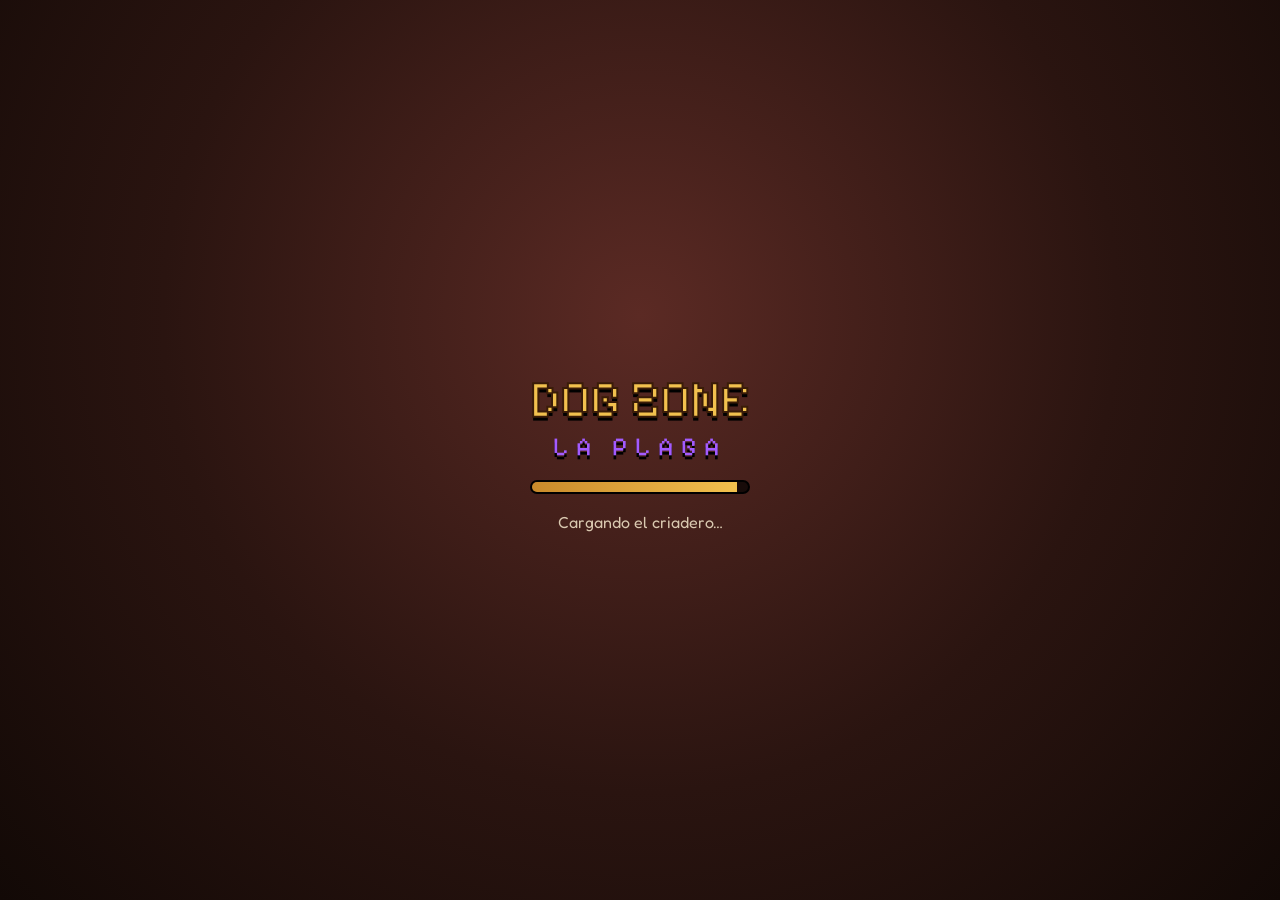
==== index.html @ 8232fda9 "Dog Zone v0.3.1" ====
<!doctype html>
<html lang="es">
<head>
<meta charset="utf-8">
<meta name="viewport" content="width=device-width, initial-scale=1, maximum-scale=1, user-scalable=no, viewport-fit=cover">
<meta name="theme-color" content="#2a1a14">
<meta name="description" content="Dog Zone: La Plaga — prototipo v0.3. Criá perros inmunes en un mundo con plaga.">
<title>Dog Zone: La Plaga</title>
<link rel="manifest" href="manifest.webmanifest">
<link rel="icon" href="icons/icon-192.png">
<link rel="apple-touch-icon" href="icons/icon-192.png">
<link rel="stylesheet" href="css/style.css">
</head>
<body>
<script>
(function () {
  try {
    var vv = window.visualViewport;
    var w = vv ? vv.width : innerWidth, h = vv ? vv.height : innerHeight;
    var portrait = h > w + 20;
    var mobile = matchMedia('(pointer:coarse)').matches || matchMedia('(max-width:900px)').matches;
    if (!portrait) document.body.classList.add('landscape-layout');
    else if (mobile) document.body.classList.add('forced-landscape', 'landscape-layout');
    if ((portrait ? w : h) <= 480) document.body.classList.add('short-hud');
  } catch (e) {}
})();
</script>
<div id="stage">
<div id="game"></div>
<div id="tags"></div>

<!-- Pantalla de carga -->
<div id="loading">
  <div class="logo"><span class="l1">DOG ZONE</span><span class="l2">LA PLAGA</span></div>
  <div class="bar"><i id="loadbar"></i></div>
  <p id="loadtxt">Cargando el criadero…</p>
</div>

<!-- HUD -->
<div id="hud" class="hidden">
  <!-- arriba izquierda: retrato, stats y misiones -->
  <div id="hud-tl">
    <div id="portrait" class="panel">
      <div class="face" id="dogface"></div>
      <div class="pstats">
        <div class="pname" id="pdogname">Toby</div>
        <div class="row"><span class="ic i-sword"></span><b id="st-fue">5</b><span class="ic i-heart"></span><b id="st-hp">60</b></div>
        <div class="row"><span class="ic i-boot"></span><b id="st-vel">5</b><span class="ic i-nose"></span><b id="st-olf">5</b></div>
        <div class="meter hunger" title="Hambre"><span class="ic i-bone sm"></span><div class="mbar"><i id="hungerbar"></i></div><b id="hungertxt">80%</b></div>
        <div class="pstage" id="pstage">Adulto · Mestizo</div>
      </div>
    </div>
    <div id="quest" class="panel">
      <div class="qface"></div>
      <div class="qtxt"><div class="qtitle" id="qtitle">Dale de comer a Toby</div><div class="qprog" id="qprog">0/1</div></div>
      <span class="qarrow">▶</span>
    </div>
  </div>

  <!-- arriba derecha: monedas, menú, minimapa -->
  <div id="hud-tr">
    <div id="coins">
      <div class="coin panel" title="Dogs: moneda común, se ganan jugando"><span class="ic i-lata"></span><b id="latas">0</b></div>
      <div class="coin panel" title="PDogs: moneda valiosa, solo cosmética"><span class="ic i-chapita"></span><b id="chapitas">0</b></div>
      <button id="btn-menu" class="round panel" aria-label="Menú"><span class="burger"></span></button>
    </div>
    <div id="minimap" class="panel"><canvas id="mm" width="120" height="120"></canvas><div id="mmcoord">(0,0)</div></div>
  </div>
  <div id="zonename"></div>
  <div id="gest-hud" class="hidden"></div>

  <!-- abajo izquierda: joystick -->
  <div id="joy"><div id="joyknob"></div></div>

  <!-- abajo derecha: atajos, ladrar, atacar y acción de contexto -->
  <div id="hud-br">
    <div id="sidebtns">
      <button class="sq panel" id="btn-fs" aria-label="Pantalla completa"><span class="ic i-fs lg"></span><small>Pantalla completa</small></button>
      <button class="sq panel" id="btn-bag"><span class="ic i-bag lg"></span><small>Bolso</small></button>
      <button class="sq panel" id="btn-shop"><span class="ic i-shop lg"></span><small>Tienda</small></button>
      <button class="sq panel" id="btn-mission"><span class="ic i-map lg"></span><small>Misión</small><em id="mission-timer"></em></button>
      <button class="sq panel" id="btn-act"><span class="ic i-bone lg"></span><small>Actividades</small></button>
    </div>
    <div id="actions">
      <button id="btn-context" class="pill hidden"></button>
      <div class="arow">
        <button id="btn-bark" class="round panel" aria-label="Ladrar"><span class="ic i-bark lg"></span></button>
        <button id="btn-potion" class="round panel" aria-label="Botiquín"><span class="ic i-potion lg"></span><em id="potions">3</em></button>
        <button id="btn-attack" class="round huge panel" aria-label="Atacar"><span class="ic i-attack xl"></span><small>¡Atacar!</small></button>
      </div>
      <button id="btn-run" class="tag">CAMINAR</button>
    </div>
  </div>

  <div id="toast"></div>
</div>

<!-- Tip de giro (no bloquea: el juego ya está rotado en vertical) -->
<div id="rotate" class="hidden">
  <div class="rotate-card panel">
    <div class="phone-turn" aria-hidden="true">📱↻</div>
    <h2>Girá el teléfono de costado</h2>
    <p>El juego ya está acostado. Si la pantalla no giró sola, recostá el teléfono hacia la izquierda (botones de volumen arriba).</p>
    <button id="btn-rotate-ok" class="pill">Listo</button>
    <button id="btn-portrait-ok" class="link">Jugar en vertical</button>
  </div>
</div>

<!-- Modal genérico -->
<div id="modal" class="hidden">
  <div class="sheet panel">
    <div class="sheethead"><h2 id="mtitle">Título</h2><button id="mclose" class="round" aria-label="Cerrar">✕</button></div>
    <div id="mbody"></div>
  </div>
</div>

<!-- Tutorial -->
<div id="tut" class="hidden">
  <div id="tutarrow"></div>
  <div id="tutring"></div>
  <div id="tutcard" class="panel">
    <div class="tutdog"></div>
    <p id="tuttext"></p>
    <div class="tutbtns"><button id="tutskip" class="link">Saltar tutorial</button><button id="tutnext" class="pill">¡Dale!</button></div>
  </div>
</div>
</div><!-- /stage -->

<noscript>Este juego necesita JavaScript.</noscript>
<script type="module" src="app.js"></script>
</body>
</html>
---- css/style.css ----
@font-face{font-family:"Pixelify";src:url(../assets/fonts/PixelifySans.ttf) format("truetype");font-weight:400 700;font-display:swap}
@font-face{font-family:"Fredoka";src:url(../assets/fonts/Fredoka.ttf) format("truetype");font-weight:300 700;font-display:swap}
:root{
  --wood:#3b2418; --wood2:#5a3826; --gold:#f2c14e; --gold2:#c98a2b; --cream:#fff3d6;
  --red:#e2463a; --green:#6ccf4f; --toxic:#a35bff; --sky:#5fc3ff;
  --safe-t:env(safe-area-inset-top,0px); --safe-b:env(safe-area-inset-bottom,0px);
  --safe-l:env(safe-area-inset-left,0px); --safe-r:env(safe-area-inset-right,0px);
  --pad:8px;
}
*{box-sizing:border-box;-webkit-tap-highlight-color:transparent}
html,body{margin:0;height:100%;overflow:hidden;background:#1b120d;color:var(--cream);font-family:"Fredoka",system-ui,sans-serif;touch-action:none;user-select:none;-webkit-user-select:none}
#stage{position:fixed;inset:0;overflow:hidden;background:#1b120d;transform-origin:top left;touch-action:none}
body.forced-landscape #stage{width:100dvh;height:100dvw;top:0;left:0;transform:translateX(100dvw) rotate(90deg);transform-origin:top left}
body.forced-landscape.forced-rot-neg90 #stage{width:100dvh;height:100dvw;top:0;left:0;transform:translateY(100dvh) rotate(-90deg);transform-origin:top left}
#game{position:absolute;inset:0;touch-action:none}
#game canvas{display:block;width:100%!important;height:100%!important;touch-action:none}
body.pixel #game canvas{image-rendering:pixelated;image-rendering:crisp-edges}
button{font-family:inherit;color:inherit;border:0;background:none;cursor:pointer;padding:0;touch-action:manipulation}
.hidden{display:none!important}
.panel{background:linear-gradient(180deg,rgba(74,46,30,.94),rgba(42,26,18,.94));border:2px solid #1c100a;box-shadow:inset 0 0 0 2px rgba(242,193,78,.45),0 3px 0 rgba(0,0,0,.45);border-radius:12px}
b,.pixel-font,.pname,.qtitle,.qprog,.coin b,h2,.tag,small{font-family:"Pixelify","Fredoka",monospace;letter-spacing:.3px}

/* ---------- carga ---------- */
#loading{position:absolute;inset:0;z-index:50;display:flex;flex-direction:column;align-items:center;justify-content:center;gap:18px;
  background:radial-gradient(circle at 50% 35%,#5b2a24 0,#2a1410 55%,#120906 100%)}
.logo{display:flex;flex-direction:column;align-items:center;font-family:"Pixelify",monospace;text-shadow:0 4px 0 #000}
.logo .l1{font-size:52px;color:var(--gold);-webkit-text-stroke:2px #3a1c08}
.logo .l2{font-size:26px;color:var(--toxic);letter-spacing:8px}
.bar{width:220px;height:14px;border-radius:8px;background:#000a;border:2px solid #000;overflow:hidden}
.bar i{display:block;height:100%;width:0;background:linear-gradient(90deg,var(--gold2),var(--gold));transition:width .2s}
#loadtxt{margin:0;opacity:.8}

/* ---------- HUD (layout principal: landscape / de costado) ---------- */
#hud{position:absolute;inset:0;pointer-events:none;z-index:10}
#hud>*{pointer-events:auto}
#hud #zonename,#hud #toast{pointer-events:none}
#hud #hud-br{pointer-events:none}
#hud-br>*{pointer-events:auto}

#hud-tl{position:absolute;left:calc(var(--pad) + var(--safe-l));top:calc(var(--pad) + var(--safe-t));display:flex;flex-direction:column;gap:6px;align-items:flex-start;max-width:min(280px,52vw);z-index:2}
#portrait{display:flex;gap:8px;padding:6px 10px 6px 6px;align-items:center;border-radius:40px 14px 14px 40px}
#portrait .face{width:64px;height:64px;border-radius:50%;border:3px solid var(--gold);background:#2b1a12 center/90% no-repeat;box-shadow:0 0 0 2px #1c100a;flex:0 0 auto}
.pstats{display:flex;flex-direction:column;gap:2px;min-width:120px}
.pname{font-size:15px;color:var(--gold)}
.pstats .row{display:flex;align-items:center;gap:4px;font-size:14px}
.pstats .row b{min-width:28px}
.meter{display:flex;align-items:center;gap:4px}
.mbar{flex:1;height:9px;border-radius:5px;background:#0008;border:1px solid #000;overflow:hidden}
.mbar i{display:block;height:100%;width:50%;background:linear-gradient(90deg,#f08a24,#ffd35a);transition:width .4s}
.meter.low .mbar i{background:linear-gradient(90deg,#c0281c,#ff6b4a);animation:blink 1s infinite}
.meter b{font-size:12px;width:34px;text-align:right}
.pstage{font-size:11px;opacity:.85}
@keyframes blink{50%{opacity:.45}}

#quest{display:flex;align-items:center;gap:8px;padding:6px 10px 6px 6px;max-width:250px;background:linear-gradient(180deg,rgba(40,48,66,.92),rgba(24,28,40,.92));box-shadow:inset 0 0 0 2px rgba(160,190,255,.35),0 3px 0 rgba(0,0,0,.45)}
#quest .qface{width:46px;height:46px;border-radius:8px;flex:0 0 auto;background:#1a2030 center/100% no-repeat}
.qtitle{font-size:14px;line-height:1.1}
.qprog{font-size:14px;color:var(--gold)}
.qarrow{opacity:.7;font-size:12px}
#quest.done{animation:pop .6s}
@keyframes pop{30%{transform:scale(1.08)}}

#hud-tr{position:absolute;right:calc(var(--pad) + var(--safe-r));top:calc(var(--pad) + var(--safe-t));display:flex;flex-direction:column;align-items:flex-end;gap:6px;z-index:2}
#coins{display:flex;gap:6px;align-items:center}
.coin{display:flex;align-items:center;gap:5px;padding:4px 10px 4px 5px;border-radius:20px;font-size:16px}
.coin b{min-width:30px}
.round{width:44px;height:44px;border-radius:50%;display:flex;align-items:center;justify-content:center;position:relative}
.round.big{width:56px;height:56px}
.round.huge{width:86px;height:86px;flex-direction:column;border-color:#3a0d08;background:radial-gradient(circle at 50% 35%,#ff7152,#b8271b 70%);box-shadow:inset 0 0 0 3px rgba(255,220,160,.6),0 4px 0 #000a}
.round.huge small{font-size:12px;margin-top:-2px;text-shadow:0 1px 0 #000}
.burger,.burger:before,.burger:after{display:block;width:20px;height:3px;background:var(--gold);border-radius:2px;position:relative}
.burger:before,.burger:after{content:"";position:absolute;left:0}
.burger:before{top:-7px}.burger:after{top:7px}

#minimap{padding:4px;border-radius:10px}
#mm{display:block;width:110px;height:110px;border-radius:6px;image-rendering:pixelated}
#mmcoord{text-align:center;font:12px "Pixelify",monospace;margin-top:2px}
#zonename{position:absolute;top:34%;left:50%;transform:translate(-50%,-50%) scale(.92);font:22px "Pixelify",monospace;color:#9effa0;text-shadow:0 3px 0 #000,0 0 12px #000;pointer-events:none;opacity:0;transition:opacity .5s,transform .5s;white-space:nowrap;letter-spacing:1px}
#zonename.show{opacity:1;transform:translate(-50%,-50%) scale(1)}
#zonename.danger{color:#e0a8ff}

/* joystick: abajo a la izquierda (nada del HUD puede cubrirlo) */
#joy{position:absolute;left:calc(16px + var(--safe-l));bottom:calc(14px + var(--safe-b));width:130px;height:130px;margin:0;border-radius:50%;z-index:3;
  background:radial-gradient(circle,rgba(255,255,255,.10),rgba(255,255,255,.04) 70%);border:2px solid rgba(255,255,255,.25);touch-action:none}
#joy::before{content:"";position:absolute;inset:-28px;border-radius:50%;pointer-events:auto}
#joyknob{position:absolute;left:50%;top:50%;width:58px;height:58px;margin:-29px 0 0 -29px;border-radius:50%;
  background:radial-gradient(circle at 40% 35%,#6b6b78,#2c2c34);border:3px solid #d9d9e6;box-shadow:0 3px 0 #000a;pointer-events:none;touch-action:none}

/* cluster inferior derecho: atajos + atacar / contexto */
#hud-br{position:absolute;right:calc(10px + var(--safe-r));bottom:calc(10px + var(--safe-b));display:flex;flex-direction:row;align-items:flex-end;gap:8px;z-index:2}
#sidebtns{display:flex;flex-direction:column;gap:6px;align-items:flex-end}
.sq{width:62px;height:62px;border-radius:14px;display:flex;flex-direction:column;align-items:center;justify-content:center;gap:1px;position:relative;text-align:center}
.sq small{font-size:11px;line-height:1.05;max-width:100%;padding:0 2px}
.sq em{position:absolute;top:-6px;right:-6px;font:bold 11px "Pixelify";background:var(--sky);color:#062033;border-radius:10px;padding:1px 5px;font-style:normal}
.sq em:empty{display:none}
#btn-fs{height:auto;min-height:62px;padding:4px 2px 6px}
#btn-fs small{font-size:10px}

#actions{display:flex;flex-direction:column;align-items:flex-end;gap:8px}
#btn-context{max-width:min(42vw,220px);text-align:center;line-height:1.15;white-space:normal;margin-bottom:2px}
.arow{display:flex;align-items:flex-end;gap:8px}
#btn-potion em{position:absolute;bottom:-4px;right:-4px;font:bold 12px "Pixelify";font-style:normal;background:#000c;border-radius:8px;padding:0 4px}
.tag{font-size:12px;padding:6px 10px;background:#3a3a44dd;border:2px solid #111;border-radius:4px}
.tag.on{background:#c98a2bdd;color:#1b0f06}
.pill{font:600 16px "Fredoka";padding:10px 18px;border-radius:24px;background:linear-gradient(180deg,#ffd35a,#e59a1f);color:#2b1404;border:2px solid #3a1c08;box-shadow:0 3px 0 #000a}
.pill:active{transform:translateY(2px);box-shadow:0 1px 0 #000a}
.pill.alt{background:linear-gradient(180deg,#9be27a,#4aa53a)}
.pill.gray{background:#666;color:#ddd}
.pill:disabled{filter:grayscale(1) brightness(.7)}
#btn-context{animation:bob 1.2s ease-in-out infinite}
@keyframes bob{50%{transform:translateY(-4px)}}

#toast{position:absolute;left:50%;top:44%;transform:translate(-50%,-50%);font:18px "Pixelify";text-align:center;padding:10px 16px;border-radius:12px;background:#000b;opacity:0;transition:opacity .3s;pointer-events:none;max-width:70%}
#toast.show{opacity:1}

/* etiquetas sobre personajes */
#tags{position:absolute;inset:0;pointer-events:none;z-index:5}
.ntag{position:absolute;transform:translate(-50%,-100%);display:flex;flex-direction:column;align-items:center;gap:2px;white-space:nowrap;will-change:transform}
.ntag .n{font:13px "Pixelify";color:#fff;text-shadow:0 0 3px #000,0 1px 0 #000}
.ntag .role{font:12px "Pixelify";color:var(--gold);text-shadow:0 1px 0 #000}
.ntag .hp{width:46px;height:6px;border-radius:3px;background:#000a;border:1px solid #000;overflow:hidden}
.ntag .hp i{display:block;height:100%;background:var(--green)}
.ntag.enemy .n{color:#e7b6ff}
.ntag.enemy .hp i{background:#d34cff}
.ntag .mark{font:bold 22px "Pixelify";color:var(--gold);text-shadow:0 2px 0 #000;animation:bob 1s infinite}
.float{position:absolute;font:bold 18px "Pixelify";transform:translate(-50%,-50%);text-shadow:0 2px 0 #000;animation:rise 1s forwards;pointer-events:none}
@keyframes rise{to{transform:translate(-50%,-160%);opacity:0}}

/* modal */
#modal{position:absolute;inset:0;z-index:30;background:#0008;display:flex;align-items:flex-end;justify-content:center}
.sheet{width:min(520px,100%);max-height:78vh;display:flex;flex-direction:column;border-radius:18px 18px 0 0;padding:12px 12px calc(14px + var(--safe-b))}
.sheethead{display:flex;align-items:center;justify-content:space-between;margin-bottom:8px}
.sheethead h2{margin:0;font-size:22px;color:var(--gold);display:flex;align-items:center;gap:8px;flex-wrap:wrap}
.ver-tag{display:inline-block;padding:2px 8px;border-radius:999px;background:#0006;color:var(--gold);font:600 12px "Pixelify",system-ui,sans-serif;letter-spacing:.03em;vertical-align:middle}
#mclose{background:#0006;font-size:18px}
#mbody{overflow:auto;-webkit-overflow-scrolling:touch;touch-action:pan-y;display:flex;flex-direction:column;gap:8px;padding-bottom:4px}
.card{display:flex;gap:10px;align-items:center;padding:8px;border-radius:12px;background:#0003;border:1px solid #0006}
.card .av{width:56px;height:56px;border-radius:10px;flex:0 0 auto;background:#2b1a12 center/90% no-repeat;border:2px solid #0008}
.card .info{flex:1;min-width:0}
.card .t{font:600 16px "Fredoka"}
.card .s{font-size:12px;opacity:.85;line-height:1.3}
.chips{display:flex;flex-wrap:wrap;gap:4px;margin-top:3px}
.chip{font:11px "Pixelify";padding:1px 6px;border-radius:8px;background:#0005}
.chip.fuerte{background:#7a2a1c}.chip.medio{background:#6b5216}.chip.débil{background:#2c5a2a}
.card .price{display:flex;flex-direction:column;align-items:flex-end;gap:4px}
.note{font-size:12px;opacity:.75;line-height:1.35}
.menu-row{display:flex;justify-content:space-between;align-items:center;padding:8px;border-radius:10px;background:#0003;gap:10px}
.say{background:#fff3d6;color:#2b1404;border-radius:14px;padding:10px 12px;font-size:16px;line-height:1.3;position:relative}
.say:before{content:"";position:absolute;left:24px;top:-10px;border:6px solid transparent;border-bottom:8px solid #fff3d6}
.statgrid{display:grid;grid-template-columns:auto 1fr auto;gap:3px 6px;align-items:center;font-size:13px}
.sbar{height:7px;background:#0007;border-radius:4px;overflow:hidden}.sbar i{display:block;height:100%;background:var(--gold)}

/* tutorial */
#tut{position:absolute;inset:0;z-index:45;pointer-events:none}
/* pointer-events is not inherited: decorations default to auto and were eating joystick touches */
#tut *{pointer-events:none}
#tutcard{position:absolute;left:50%;transform:translateX(-50%);top:calc(40% - 40px);width:min(360px,88%);padding:12px 14px;display:flex;flex-direction:column;gap:8px;pointer-events:auto;background:linear-gradient(180deg,rgba(60,42,96,.96),rgba(32,22,56,.96));box-shadow:inset 0 0 0 2px rgba(210,170,255,.55),0 4px 0 #000a}
#tutcard *{pointer-events:auto}
#tutcard.low{top:auto;bottom:calc(24px + var(--safe-b));width:min(360px,46vw)}
#tutcard.high{top:calc(12px + var(--safe-t));width:min(380px,50vw)}
.tutdog{position:absolute;top:-30px;left:-8px;width:58px;height:58px;border-radius:50%;background:#2b1a12 center/90% no-repeat;border:3px solid var(--gold)}
#tuttext{margin:0 0 0 46px;font-size:17px;line-height:1.3}
.tutbtns{display:flex;justify-content:space-between;align-items:center}
.link{font-size:13px;opacity:.7;text-decoration:underline}
#tutarrow{position:absolute;width:0;height:0;border:16px solid transparent;border-top:26px solid var(--gold);filter:drop-shadow(0 3px 0 #000);transform:translate(-50%,-100%);animation:arrowbob .8s ease-in-out infinite;display:none}
@keyframes arrowbob{50%{margin-top:-10px}}
#tutring{position:absolute;border:4px solid var(--gold);border-radius:50%;transform:translate(-50%,-50%);animation:ring 1.1s ease-out infinite;display:none}
@keyframes ring{from{opacity:1;transform:translate(-50%,-50%) scale(.85)}to{opacity:0;transform:translate(-50%,-50%) scale(1.25)}}

/* tip de giro: no tapa el juego; el landscape forzado ya está activo */
#rotate{position:absolute;inset:0;z-index:40;display:flex;align-items:flex-start;justify-content:center;padding:calc(12px + var(--safe-t)) calc(16px + var(--safe-r)) calc(16px + var(--safe-b)) calc(16px + var(--safe-l));background:transparent;pointer-events:none;touch-action:none}
.rotate-card{pointer-events:auto;width:min(340px,86%);padding:14px 14px 12px;text-align:center;display:flex;flex-direction:column;align-items:center;gap:8px;margin-top:8px}
.rotate-card h2{margin:0;font-size:20px;color:var(--gold);line-height:1.2}
.rotate-card p{margin:0;font-size:14px;line-height:1.35;opacity:.92}
.rotate-card .link{margin-top:2px}
/* B-02: el aviso de giro va arriba a la derecha, compacto, para no tapar la tarjeta del tutorial (centrada). */
body.need-rotate #rotate{justify-content:flex-end;align-items:flex-start}
body.need-rotate .rotate-card{width:min(200px,28%);padding:8px 10px 8px;margin:6px 10px 0 0;gap:4px}
body.need-rotate .rotate-card h2{font-size:15px}
body.need-rotate .rotate-card p{font-size:12px}

.phone-turn{font-size:64px;line-height:1;animation:spinphone 1.6s ease-in-out infinite;filter:drop-shadow(0 3px 0 #000)}
@keyframes spinphone{0%,100%{transform:rotate(0deg)}40%{transform:rotate(90deg)}60%{transform:rotate(90deg)}}

/* layout de costado (viewport landscape o landscape forzado) */
body.landscape-layout #modal{align-items:flex-end;justify-content:center}
body.landscape-layout .sheet{width:min(560px,92%);max-height:88%;border-radius:18px 18px 0 0;padding:12px 12px calc(12px + var(--safe-b))}
body.landscape-layout #toast{top:48%;max-width:50%}
body.landscape-layout #zonename{top:38%;font-size:20px}

/* altura corta del área de juego (teléfono de costado o forzado): comprimir HUD */
body.short-hud #portrait{padding:4px 8px 4px 4px;gap:6px}
body.short-hud #portrait .face{width:48px;height:48px;border-width:2px}
body.short-hud .pstats{min-width:108px;gap:0}
body.short-hud .pname{font-size:13px}
body.short-hud .pstats .row{font-size:12px;gap:3px}
body.short-hud .pstats .row b{min-width:22px}
body.short-hud .mbar{height:7px}
body.short-hud .meter b{font-size:10px;width:30px}
body.short-hud .pstage{font-size:10px}
body.short-hud #quest{padding:4px 8px 4px 4px;max-width:220px}
body.short-hud #quest .qface{width:36px;height:36px}
body.short-hud .qtitle{font-size:12px}
body.short-hud .qprog{font-size:12px}
body.short-hud #mm{width:72px;height:72px}
body.short-hud #mmcoord{font-size:10px;margin-top:0}
body.short-hud .coin{padding:3px 8px 3px 4px;font-size:14px}
body.short-hud .round{width:40px;height:40px}
body.short-hud .round.huge{width:76px;height:76px}
body.short-hud .round.huge small{font-size:11px}
body.short-hud #joy{width:118px;height:118px;left:calc(12px + var(--safe-l));bottom:calc(10px + var(--safe-b))}
body.short-hud #joyknob{width:52px;height:52px;margin:-26px 0 0 -26px}
body.short-hud .sq{width:50px;height:50px;border-radius:12px}
body.short-hud .sq .ic.lg{width:24px;height:24px}
body.short-hud .sq small{font-size:9px}
body.short-hud #btn-fs{min-height:50px;height:auto}
body.short-hud #btn-fs small{font-size:9px}
body.short-hud #hud-br{gap:6px;right:calc(8px + var(--safe-r));bottom:calc(8px + var(--safe-b))}
body.short-hud #tutcard.high{top:calc(8px + var(--safe-t));width:min(360px,46%)}
body.short-hud #tutcard.low{bottom:calc(16px + var(--safe-b));width:min(340px,42%)}
body.short-hud #tuttext{font-size:15px}

/* retrato real (sin rotar el contenedor): el usuario eligió jugar en vertical */
@media (orientation: portrait){
  body:not(.forced-landscape) #tutcard.high,body:not(.forced-landscape) #tutcard.low,body:not(.forced-landscape) #tutcard{width:min(360px,88%)}
  body:not(.forced-landscape) #tutcard.low{bottom:calc(170px + var(--safe-b))}
  body:not(.forced-landscape) #tutcard.high{top:calc(200px + var(--safe-t))}
  /* deja el joystick + su halo (::before -28px) libres a la izquierda */
  body:not(.forced-landscape) #hud-br{max-width:calc(100% - 190px - var(--safe-l) - var(--safe-r))}
  body:not(.forced-landscape) .sq{width:50px;height:50px}
  body:not(.forced-landscape) #btn-fs{min-height:50px;height:auto}
  body:not(.forced-landscape) .round.huge{width:76px;height:76px}
  body:not(.forced-landscape) #joy{left:calc(12px + var(--safe-l))}
}

@media (max-width: 420px) and (orientation: portrait){
  body:not(.forced-landscape) #portrait{padding:4px 8px 4px 4px;gap:6px}
  body:not(.forced-landscape) #portrait .face{width:46px;height:46px;border-width:2px}
  body:not(.forced-landscape) .pstats{min-width:0}
  body:not(.forced-landscape) .pname{font-size:13px}
  body:not(.forced-landscape) .pstats .row{font-size:12px}
  body:not(.forced-landscape) .pstage{font-size:10px}
  body:not(.forced-landscape) #hud-tl{max-width:calc(100% - 168px - var(--safe-l) - var(--safe-r))}
  body:not(.forced-landscape) #quest{max-width:100%;padding:4px 8px 4px 4px}
  body:not(.forced-landscape) #hud-tr{max-width:calc(100% - 170px - var(--safe-l) - var(--safe-r))}
  body:not(.forced-landscape) .coin{padding:3px 7px 3px 3px;font-size:14px}
  body:not(.forced-landscape) .coin b{min-width:22px}
  body:not(.forced-landscape) #mm{width:80px;height:80px}
  body:not(.forced-landscape) .sq{width:50px;height:50px}
  body:not(.forced-landscape) #btn-fs{min-height:50px}
  body:not(.forced-landscape) .round.huge{width:72px;height:72px}
  body:not(.forced-landscape) #joy{width:120px;height:120px}
  body:not(.forced-landscape) #hud-br{right:calc(12px + var(--safe-r));bottom:calc(10px + var(--safe-b))}
}

/* íconos SVG embebidos */
.ic{display:inline-block;width:18px;height:18px;background:center/contain no-repeat;flex:0 0 auto}
.ic.sm{width:14px;height:14px}.ic.lg{width:30px;height:30px}.ic.xl{width:40px;height:40px}
.i-sword{background-image:url("data:image/svg+xml,%3Csvg xmlns='http://www.w3.org/2000/svg' viewBox='0 0 24 24'%3E%3Cpath d='M19 2l3 1-1 3-11 11-3-3z' fill='%23dfe6ee' stroke='%23000' stroke-width='1.2'/%3E%3Cpath d='M5 13l6 6-2 2-6-6z' fill='%23c98a2b' stroke='%23000' stroke-width='1.2'/%3E%3Cpath d='M3 19l2 2-2 1-1-1z' fill='%23c98a2b' stroke='%23000'/%3E%3C/svg%3E")}
.i-heart{background-image:url("data:image/svg+xml,%3Csvg xmlns='http://www.w3.org/2000/svg' viewBox='0 0 24 24'%3E%3Cpath d='M12 21S3 15 3 8.5A4.5 4.5 0 0 1 12 6a4.5 4.5 0 0 1 9 2.5C21 15 12 21 12 21z' fill='%23e2463a' stroke='%23000' stroke-width='1.4'/%3E%3Cpath d='M7 8a2 2 0 0 1 2-2' stroke='%23fff' stroke-width='1.6' fill='none'/%3E%3C/svg%3E")}
.i-boot{background-image:url("data:image/svg+xml,%3Csvg xmlns='http://www.w3.org/2000/svg' viewBox='0 0 24 24'%3E%3Cpath d='M7 3h6v9l6 3v5H4v-4l3-1z' fill='%235fc3ff' stroke='%23000' stroke-width='1.3'/%3E%3Cpath d='M4 18h15' stroke='%23000'/%3E%3C/svg%3E")}
.i-nose{background-image:url("data:image/svg+xml,%3Csvg xmlns='http://www.w3.org/2000/svg' viewBox='0 0 24 24'%3E%3Cellipse cx='12' cy='13' rx='8' ry='6' fill='%233a2a24' stroke='%23000' stroke-width='1.3'/%3E%3Cellipse cx='9' cy='13' rx='1.8' ry='2.4' fill='%23000'/%3E%3Cellipse cx='15' cy='13' rx='1.8' ry='2.4' fill='%23000'/%3E%3Cpath d='M8 9q4-2 8 0' stroke='%23aaa' fill='none'/%3E%3C/svg%3E")}
.i-bone{background-image:url("data:image/svg+xml,%3Csvg xmlns='http://www.w3.org/2000/svg' viewBox='0 0 24 24'%3E%3Cpath d='M7 9a2.5 2.5 0 1 1 2-4l6 6a2.5 2.5 0 1 1 4 2 2.5 2.5 0 1 1-2 4l-6-6a2.5 2.5 0 1 1-4-2z' fill='%23fff3d6' stroke='%23000' stroke-width='1.3'/%3E%3C/svg%3E")}
.i-lata{background-image:url("data:image/svg+xml,%3Csvg xmlns='http://www.w3.org/2000/svg' viewBox='0 0 24 24'%3E%3Crect x='5' y='4' width='14' height='17' rx='3' fill='%23c8ced6' stroke='%23000' stroke-width='1.4'/%3E%3Crect x='5' y='9' width='14' height='7' fill='%23e2463a' stroke='%23000'/%3E%3Cpath d='M9 12.5h6' stroke='%23fff' stroke-width='1.6'/%3E%3Cellipse cx='12' cy='5' rx='7' ry='1.6' fill='%23eef' stroke='%23000'/%3E%3C/svg%3E")}
.i-chapita{background-image:url("data:image/svg+xml,%3Csvg xmlns='http://www.w3.org/2000/svg' viewBox='0 0 24 24'%3E%3Cpath d='M12 2l2 2.2 3-.6.6 3 2.7 1.4-1.2 2.8 1.2 2.8-2.7 1.4-.6 3-3-.6L12 22l-2-2.2-3 .6-.6-3-2.7-1.4L4.9 13 3.7 10.2l2.7-1.4.6-3 3 .6z' fill='%23b05bff' stroke='%23000' stroke-width='1.2'/%3E%3Ccircle cx='12' cy='12' r='4.5' fill='%23e3c2ff' stroke='%23000'/%3E%3C/svg%3E")}
.i-bag{background-image:url("data:image/svg+xml,%3Csvg xmlns='http://www.w3.org/2000/svg' viewBox='0 0 24 24'%3E%3Cpath d='M8 7V5a4 4 0 0 1 8 0v2' stroke='%23000' stroke-width='2' fill='none'/%3E%3Crect x='3.5' y='7' width='17' height='14' rx='4' fill='%23b06a32' stroke='%23000' stroke-width='1.4'/%3E%3Crect x='8' y='11' width='8' height='5' rx='1.5' fill='%23e0a060' stroke='%23000'/%3E%3C/svg%3E")}
.i-shop{background-image:url("data:image/svg+xml,%3Csvg xmlns='http://www.w3.org/2000/svg' viewBox='0 0 24 24'%3E%3Cpath d='M3 9l2-5h14l2 5z' fill='%23e2463a' stroke='%23000' stroke-width='1.3'/%3E%3Cpath d='M7 4L6 9M12 4v5M17 4l1 5' stroke='%23fff'/%3E%3Crect x='4.5' y='9' width='15' height='11' fill='%23e8d2a8' stroke='%23000' stroke-width='1.3'/%3E%3Crect x='10' y='13' width='4' height='7' fill='%235a3826' stroke='%23000'/%3E%3C/svg%3E")}
.i-map{background-image:url("data:image/svg+xml,%3Csvg xmlns='http://www.w3.org/2000/svg' viewBox='0 0 24 24'%3E%3Cpath d='M3 6l6-2 6 2 6-2v14l-6 2-6-2-6 2z' fill='%23e8d2a8' stroke='%23000' stroke-width='1.3'/%3E%3Cpath d='M9 4v14M15 6v14' stroke='%23000' stroke-width='.8'/%3E%3Cpath d='M6 14l3-3 3 2 4-5' stroke='%23e2463a' stroke-width='1.6' fill='none' stroke-dasharray='2 1.4'/%3E%3Cpath d='M16 6.5l2 2m0-2l-2 2' stroke='%23e2463a' stroke-width='1.5'/%3E%3C/svg%3E")}
.i-bark{background-image:url("data:image/svg+xml,%3Csvg xmlns='http://www.w3.org/2000/svg' viewBox='0 0 24 24'%3E%3Cpath d='M3 15c0-5 4-9 9-9 3 0 5 1 6 3l3 1-1 4-4 1-2 3H7z' fill='%23c98a5a' stroke='%23000' stroke-width='1.3'/%3E%3Ccircle cx='13' cy='10' r='1.2'/%3E%3Cpath d='M19 5l2-2M21 8h2M18 2V0' stroke='%23fff3d6' stroke-width='1.6'/%3E%3C/svg%3E")}
.i-potion{background-image:url("data:image/svg+xml,%3Csvg xmlns='http://www.w3.org/2000/svg' viewBox='0 0 24 24'%3E%3Crect x='4' y='7' width='16' height='13' rx='3' fill='%23fff3d6' stroke='%23000' stroke-width='1.4'/%3E%3Cpath d='M9 7V5h6v2' stroke='%23000' stroke-width='1.4' fill='%23aaa'/%3E%3Cpath d='M12 10v7M8.5 13.5h7' stroke='%23e2463a' stroke-width='3'/%3E%3C/svg%3E")}
.i-attack{background-image:url("data:image/svg+xml,%3Csvg xmlns='http://www.w3.org/2000/svg' viewBox='0 0 24 24'%3E%3Cpath d='M4 20c1-6 4-10 8-13l2 2c-3 4-7 7-10 11z' fill='%23fff3d6' stroke='%23000' stroke-width='1.2'/%3E%3Cpath d='M9 21c2-5 5-8 9-10l1 2.5c-3 2-6 5-8 8.5zM12 3c1 2 1 4 0 6' fill='%23fff3d6' stroke='%23000' stroke-width='1.2'/%3E%3C/svg%3E")}

.i-fs{background-image:url("data:image/svg+xml,%3Csvg xmlns='http://www.w3.org/2000/svg' viewBox='0 0 24 24'%3E%3Cpath d='M4 9V4h5M20 9V4h-5M4 15v5h5M20 15v5h-5' fill='none' stroke='%23f2c14e' stroke-width='2.2' stroke-linecap='round' stroke-linejoin='round'/%3E%3C/svg%3E")}
.i-fs-exit{background-image:url("data:image/svg+xml,%3Csvg xmlns='http://www.w3.org/2000/svg' viewBox='0 0 24 24'%3E%3Cpath d='M9 4v5H4M15 4v5h5M9 20v-5H4M15 20v-5h5' fill='none' stroke='%23f2c14e' stroke-width='2.2' stroke-linecap='round' stroke-linejoin='round'/%3E%3C/svg%3E")}
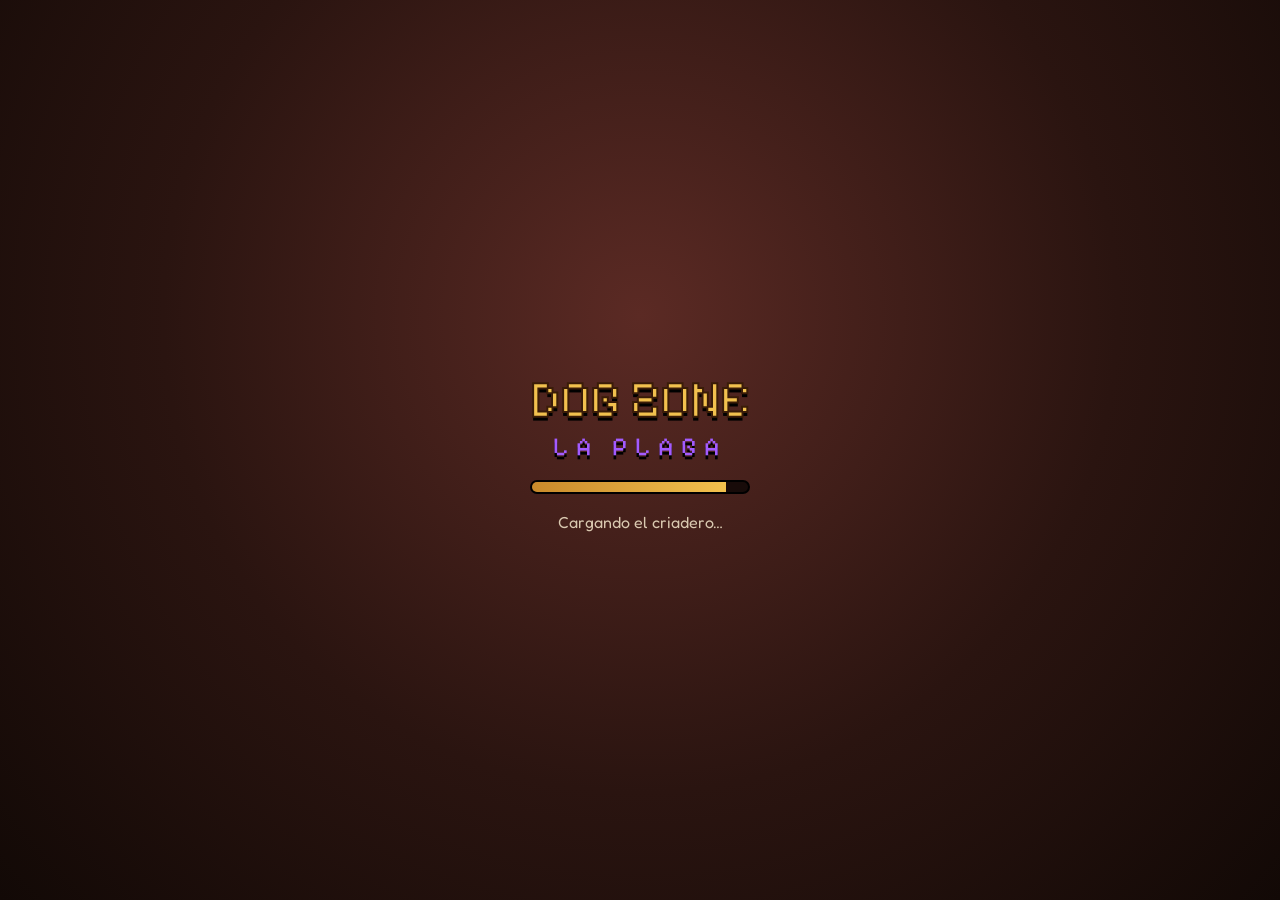
==== commit 40f4633f: "v0.5.1: ROOT" ====
--- a/index.html
+++ b/index.html
@@ -4,7 +4,7 @@
 <meta charset="utf-8">
 <meta name="viewport" content="width=device-width, initial-scale=1, maximum-scale=1, user-scalable=no, viewport-fit=cover">
 <meta name="theme-color" content="#2a1a14">
-<meta name="description" content="Dog Zone: La Plaga — prototipo v0.3. Criá perros inmunes en un mundo con plaga.">
+<meta name="description" content="Dog Zone: La Plaga — prototipo v0.5.1. Criá perros inmunes en un mundo con plaga.">
 <title>Dog Zone: La Plaga</title>
 <link rel="manifest" href="manifest.webmanifest">
 <link rel="icon" href="icons/icon-192.png">
@@ -48,6 +48,7 @@
         <div class="row"><span class="ic i-boot"></span><b id="st-vel">5</b><span class="ic i-nose"></span><b id="st-olf">5</b></div>
         <div class="meter hunger" title="Hambre"><span class="ic i-bone sm"></span><div class="mbar"><i id="hungerbar"></i></div><b id="hungertxt">80%</b></div>
         <div class="pstage" id="pstage">Adulto · Mestizo</div>
+        <div id="breeder-xp"></div>
       </div>
     </div>
     <div id="quest" class="panel">
@@ -79,7 +80,8 @@
       <button class="sq panel" id="btn-bag"><span class="ic i-bag lg"></span><small>Bolso</small></button>
       <button class="sq panel" id="btn-shop"><span class="ic i-shop lg"></span><small>Tienda</small></button>
       <button class="sq panel" id="btn-mission"><span class="ic i-map lg"></span><small>Misión</small><em id="mission-timer"></em></button>
-      <button class="sq panel" id="btn-act"><span class="ic i-bone lg"></span><small>Actividades</small></button>
+      <button class="sq panel" id="btn-act"><span class="ic i-bone lg"></span><small>Activi&shy;dades</small></button>
+      <button class="sq panel" id="btn-work"><span class="ic i-shop lg"></span><small>Pueblo</small></button>
     </div>
     <div id="actions">
       <button id="btn-context" class="pill hidden"></button>
--- a/css/style.css
+++ b/css/style.css
@@ -48,15 +48,15 @@
 .mbar{flex:1;height:9px;border-radius:5px;background:#0008;border:1px solid #000;overflow:hidden}
 .mbar i{display:block;height:100%;width:50%;background:linear-gradient(90deg,#f08a24,#ffd35a);transition:width .4s}
 .meter.low .mbar i{background:linear-gradient(90deg,#c0281c,#ff6b4a);animation:blink 1s infinite}
-.meter b{font-size:12px;width:34px;text-align:right}
-.pstage{font-size:11px;opacity:.85}
+.meter b{font-size:13px;width:36px;text-align:right}
+.pstage{font-size:13px;opacity:.85}
 @keyframes blink{50%{opacity:.45}}
 
 #quest{display:flex;align-items:center;gap:8px;padding:6px 10px 6px 6px;max-width:250px;background:linear-gradient(180deg,rgba(40,48,66,.92),rgba(24,28,40,.92));box-shadow:inset 0 0 0 2px rgba(160,190,255,.35),0 3px 0 rgba(0,0,0,.45)}
 #quest .qface{width:46px;height:46px;border-radius:8px;flex:0 0 auto;background:#1a2030 center/100% no-repeat}
 .qtitle{font-size:14px;line-height:1.1}
 .qprog{font-size:14px;color:var(--gold)}
-.qarrow{opacity:.7;font-size:12px}
+.qarrow{opacity:.7;font-size:13px}
 #quest.done{animation:pop .6s}
 @keyframes pop{30%{transform:scale(1.08)}}
 
@@ -67,14 +67,14 @@
 .round{width:44px;height:44px;border-radius:50%;display:flex;align-items:center;justify-content:center;position:relative}
 .round.big{width:56px;height:56px}
 .round.huge{width:86px;height:86px;flex-direction:column;border-color:#3a0d08;background:radial-gradient(circle at 50% 35%,#ff7152,#b8271b 70%);box-shadow:inset 0 0 0 3px rgba(255,220,160,.6),0 4px 0 #000a}
-.round.huge small{font-size:12px;margin-top:-2px;text-shadow:0 1px 0 #000}
+.round.huge small{font-size:13px;margin-top:-2px;text-shadow:0 1px 0 #000}
 .burger,.burger:before,.burger:after{display:block;width:20px;height:3px;background:var(--gold);border-radius:2px;position:relative}
 .burger:before,.burger:after{content:"";position:absolute;left:0}
 .burger:before{top:-7px}.burger:after{top:7px}
 
 #minimap{padding:4px;border-radius:10px}
 #mm{display:block;width:110px;height:110px;border-radius:6px;image-rendering:pixelated}
-#mmcoord{text-align:center;font:12px "Pixelify",monospace;margin-top:2px}
+#mmcoord{text-align:center;font:13px "Pixelify",monospace;margin-top:2px}
 #zonename{position:absolute;top:34%;left:50%;transform:translate(-50%,-50%) scale(.92);font:22px "Pixelify",monospace;color:#9effa0;text-shadow:0 3px 0 #000,0 0 12px #000;pointer-events:none;opacity:0;transition:opacity .5s,transform .5s;white-space:nowrap;letter-spacing:1px}
 #zonename.show{opacity:1;transform:translate(-50%,-50%) scale(1)}
 #zonename.danger{color:#e0a8ff}
@@ -90,17 +90,17 @@
 #hud-br{position:absolute;right:calc(10px + var(--safe-r));bottom:calc(10px + var(--safe-b));display:flex;flex-direction:row;align-items:flex-end;gap:8px;z-index:2}
 #sidebtns{display:flex;flex-direction:column;gap:6px;align-items:flex-end}
 .sq{width:62px;height:62px;border-radius:14px;display:flex;flex-direction:column;align-items:center;justify-content:center;gap:1px;position:relative;text-align:center}
-.sq small{font-size:11px;line-height:1.05;max-width:100%;padding:0 2px}
+.sq small{font-size:13px;line-height:1.05;max-width:100%;padding:0 2px}
 .sq em{position:absolute;top:-6px;right:-6px;font:bold 11px "Pixelify";background:var(--sky);color:#062033;border-radius:10px;padding:1px 5px;font-style:normal}
 .sq em:empty{display:none}
 #btn-fs{height:auto;min-height:62px;padding:4px 2px 6px}
-#btn-fs small{font-size:10px}
+#btn-fs small{font-size:12px}
 
 #actions{display:flex;flex-direction:column;align-items:flex-end;gap:8px}
 #btn-context{max-width:min(42vw,220px);text-align:center;line-height:1.15;white-space:normal;margin-bottom:2px}
 .arow{display:flex;align-items:flex-end;gap:8px}
 #btn-potion em{position:absolute;bottom:-4px;right:-4px;font:bold 12px "Pixelify";font-style:normal;background:#000c;border-radius:8px;padding:0 4px}
-.tag{font-size:12px;padding:6px 10px;background:#3a3a44dd;border:2px solid #111;border-radius:4px}
+.tag{font-size:13px;padding:6px 10px;background:#3a3a44dd;border:2px solid #111;border-radius:4px}
 .tag.on{background:#c98a2bdd;color:#1b0f06}
 .pill{font:600 16px "Fredoka";padding:10px 18px;border-radius:24px;background:linear-gradient(180deg,#ffd35a,#e59a1f);color:#2b1404;border:2px solid #3a1c08;box-shadow:0 3px 0 #000a}
 .pill:active{transform:translateY(2px);box-shadow:0 1px 0 #000a}
@@ -116,8 +116,8 @@
 /* etiquetas sobre personajes */
 #tags{position:absolute;inset:0;pointer-events:none;z-index:5}
 .ntag{position:absolute;transform:translate(-50%,-100%);display:flex;flex-direction:column;align-items:center;gap:2px;white-space:nowrap;will-change:transform}
-.ntag .n{font:13px "Pixelify";color:#fff;text-shadow:0 0 3px #000,0 1px 0 #000}
-.ntag .role{font:12px "Pixelify";color:var(--gold);text-shadow:0 1px 0 #000}
+.ntag .n{font:15px "Pixelify";color:#fff;text-shadow:0 0 3px #000,0 1px 0 #000}
+.ntag .role{font:13px "Pixelify";color:var(--gold);text-shadow:0 1px 0 #000}
 .ntag .hp{width:46px;height:6px;border-radius:3px;background:#000a;border:1px solid #000;overflow:hidden}
 .ntag .hp i{display:block;height:100%;background:var(--green)}
 .ntag.enemy .n{color:#e7b6ff}
@@ -138,12 +138,12 @@
 .card .av{width:56px;height:56px;border-radius:10px;flex:0 0 auto;background:#2b1a12 center/90% no-repeat;border:2px solid #0008}
 .card .info{flex:1;min-width:0}
 .card .t{font:600 16px "Fredoka"}
-.card .s{font-size:12px;opacity:.85;line-height:1.3}
+.card .s{font-size:13px;opacity:.85;line-height:1.3}
 .chips{display:flex;flex-wrap:wrap;gap:4px;margin-top:3px}
-.chip{font:11px "Pixelify";padding:1px 6px;border-radius:8px;background:#0005}
+.chip{font:13px "Pixelify";padding:1px 6px;border-radius:8px;background:#0005}
 .chip.fuerte{background:#7a2a1c}.chip.medio{background:#6b5216}.chip.débil{background:#2c5a2a}
 .card .price{display:flex;flex-direction:column;align-items:flex-end;gap:4px}
-.note{font-size:12px;opacity:.75;line-height:1.35}
+.note{font-size:13px;opacity:.75;line-height:1.35}
 .menu-row{display:flex;justify-content:space-between;align-items:center;padding:8px;border-radius:10px;background:#0003;gap:10px}
 .say{background:#fff3d6;color:#2b1404;border-radius:14px;padding:10px 12px;font-size:16px;line-height:1.3;position:relative}
 .say:before{content:"";position:absolute;left:24px;top:-10px;border:6px solid transparent;border-bottom:8px solid #fff3d6}
@@ -177,7 +177,7 @@
 body.need-rotate #rotate{justify-content:flex-end;align-items:flex-start}
 body.need-rotate .rotate-card{width:min(200px,28%);padding:8px 10px 8px;margin:6px 10px 0 0;gap:4px}
 body.need-rotate .rotate-card h2{font-size:15px}
-body.need-rotate .rotate-card p{font-size:12px}
+body.need-rotate .rotate-card p{font-size:13px}
 
 .phone-turn{font-size:64px;line-height:1;animation:spinphone 1.6s ease-in-out infinite;filter:drop-shadow(0 3px 0 #000)}
 @keyframes spinphone{0%,100%{transform:rotate(0deg)}40%{transform:rotate(90deg)}60%{transform:rotate(90deg)}}
@@ -193,28 +193,28 @@
 body.short-hud #portrait .face{width:48px;height:48px;border-width:2px}
 body.short-hud .pstats{min-width:108px;gap:0}
 body.short-hud .pname{font-size:13px}
-body.short-hud .pstats .row{font-size:12px;gap:3px}
+body.short-hud .pstats .row{font-size:13px;gap:3px}
 body.short-hud .pstats .row b{min-width:22px}
 body.short-hud .mbar{height:7px}
-body.short-hud .meter b{font-size:10px;width:30px}
-body.short-hud .pstage{font-size:10px}
+body.short-hud .meter b{font-size:12px;width:32px}
+body.short-hud .pstage{font-size:12px}
 body.short-hud #quest{padding:4px 8px 4px 4px;max-width:220px}
 body.short-hud #quest .qface{width:36px;height:36px}
-body.short-hud .qtitle{font-size:12px}
-body.short-hud .qprog{font-size:12px}
+body.short-hud .qtitle{font-size:13px}
+body.short-hud .qprog{font-size:13px}
 body.short-hud #mm{width:72px;height:72px}
-body.short-hud #mmcoord{font-size:10px;margin-top:0}
+body.short-hud #mmcoord{font-size:12px;margin-top:0}
 body.short-hud .coin{padding:3px 8px 3px 4px;font-size:14px}
 body.short-hud .round{width:40px;height:40px}
 body.short-hud .round.huge{width:76px;height:76px}
-body.short-hud .round.huge small{font-size:11px}
+body.short-hud .round.huge small{font-size:12px}
 body.short-hud #joy{width:118px;height:118px;left:calc(12px + var(--safe-l));bottom:calc(10px + var(--safe-b))}
 body.short-hud #joyknob{width:52px;height:52px;margin:-26px 0 0 -26px}
 body.short-hud .sq{width:50px;height:50px;border-radius:12px}
 body.short-hud .sq .ic.lg{width:24px;height:24px}
-body.short-hud .sq small{font-size:9px}
+body.short-hud .sq small{font-size:12px}
 body.short-hud #btn-fs{min-height:50px;height:auto}
-body.short-hud #btn-fs small{font-size:9px}
+body.short-hud #btn-fs small{font-size:12px}
 body.short-hud #hud-br{gap:6px;right:calc(8px + var(--safe-r));bottom:calc(8px + var(--safe-b))}
 body.short-hud #tutcard.high{top:calc(8px + var(--safe-t));width:min(360px,46%)}
 body.short-hud #tutcard.low{bottom:calc(16px + var(--safe-b));width:min(340px,42%)}
@@ -238,8 +238,8 @@
   body:not(.forced-landscape) #portrait .face{width:46px;height:46px;border-width:2px}
   body:not(.forced-landscape) .pstats{min-width:0}
   body:not(.forced-landscape) .pname{font-size:13px}
-  body:not(.forced-landscape) .pstats .row{font-size:12px}
-  body:not(.forced-landscape) .pstage{font-size:10px}
+  body:not(.forced-landscape) .pstats .row{font-size:13px}
+  body:not(.forced-landscape) .pstage{font-size:13px}
   body:not(.forced-landscape) #hud-tl{max-width:calc(100% - 168px - var(--safe-l) - var(--safe-r))}
   body:not(.forced-landscape) #quest{max-width:100%;padding:4px 8px 4px 4px}
   body:not(.forced-landscape) #hud-tr{max-width:calc(100% - 170px - var(--safe-l) - var(--safe-r))}
@@ -267,8 +267,108 @@
 .i-shop{background-image:url("data:image/svg+xml,%3Csvg xmlns='http://www.w3.org/2000/svg' viewBox='0 0 24 24'%3E%3Cpath d='M3 9l2-5h14l2 5z' fill='%23e2463a' stroke='%23000' stroke-width='1.3'/%3E%3Cpath d='M7 4L6 9M12 4v5M17 4l1 5' stroke='%23fff'/%3E%3Crect x='4.5' y='9' width='15' height='11' fill='%23e8d2a8' stroke='%23000' stroke-width='1.3'/%3E%3Crect x='10' y='13' width='4' height='7' fill='%235a3826' stroke='%23000'/%3E%3C/svg%3E")}
 .i-map{background-image:url("data:image/svg+xml,%3Csvg xmlns='http://www.w3.org/2000/svg' viewBox='0 0 24 24'%3E%3Cpath d='M3 6l6-2 6 2 6-2v14l-6 2-6-2-6 2z' fill='%23e8d2a8' stroke='%23000' stroke-width='1.3'/%3E%3Cpath d='M9 4v14M15 6v14' stroke='%23000' stroke-width='.8'/%3E%3Cpath d='M6 14l3-3 3 2 4-5' stroke='%23e2463a' stroke-width='1.6' fill='none' stroke-dasharray='2 1.4'/%3E%3Cpath d='M16 6.5l2 2m0-2l-2 2' stroke='%23e2463a' stroke-width='1.5'/%3E%3C/svg%3E")}
 .i-bark{background-image:url("data:image/svg+xml,%3Csvg xmlns='http://www.w3.org/2000/svg' viewBox='0 0 24 24'%3E%3Cpath d='M3 15c0-5 4-9 9-9 3 0 5 1 6 3l3 1-1 4-4 1-2 3H7z' fill='%23c98a5a' stroke='%23000' stroke-width='1.3'/%3E%3Ccircle cx='13' cy='10' r='1.2'/%3E%3Cpath d='M19 5l2-2M21 8h2M18 2V0' stroke='%23fff3d6' stroke-width='1.6'/%3E%3C/svg%3E")}
-.i-potion{background-image:url("data:image/svg+xml,%3Csvg xmlns='http://www.w3.org/2000/svg' viewBox='0 0 24 24'%3E%3Crect x='4' y='7' width='16' height='13' rx='3' fill='%23fff3d6' stroke='%23000' stroke-width='1.4'/%3E%3Cpath d='M9 7V5h6v2' stroke='%23000' stroke-width='1.4' fill='%23aaa'/%3E%3Cpath d='M12 10v7M8.5 13.5h7' stroke='%23e2463a' stroke-width='3'/%3E%3C/svg%3E")}
+.i-potion{background-image:url("../assets/items/generic-items/genericItem_color_102.png")}
 .i-attack{background-image:url("data:image/svg+xml,%3Csvg xmlns='http://www.w3.org/2000/svg' viewBox='0 0 24 24'%3E%3Cpath d='M4 20c1-6 4-10 8-13l2 2c-3 4-7 7-10 11z' fill='%23fff3d6' stroke='%23000' stroke-width='1.2'/%3E%3Cpath d='M9 21c2-5 5-8 9-10l1 2.5c-3 2-6 5-8 8.5zM12 3c1 2 1 4 0 6' fill='%23fff3d6' stroke='%23000' stroke-width='1.2'/%3E%3C/svg%3E")}
 
 .i-fs{background-image:url("data:image/svg+xml,%3Csvg xmlns='http://www.w3.org/2000/svg' viewBox='0 0 24 24'%3E%3Cpath d='M4 9V4h5M20 9V4h-5M4 15v5h5M20 15v5h-5' fill='none' stroke='%23f2c14e' stroke-width='2.2' stroke-linecap='round' stroke-linejoin='round'/%3E%3C/svg%3E")}
 .i-fs-exit{background-image:url("data:image/svg+xml,%3Csvg xmlns='http://www.w3.org/2000/svg' viewBox='0 0 24 24'%3E%3Cpath d='M9 4v5H4M15 4v5h5M9 20v-5H4M15 20v-5h5' fill='none' stroke='%23f2c14e' stroke-width='2.2' stroke-linecap='round' stroke-linejoin='round'/%3E%3C/svg%3E")}
+
+/* v0.3: retratos, gestación, créditos, cuenta */
+.portrait, img.av-photo, img.portrait{
+  width:64px;height:64px;object-fit:cover;border-radius:10px;flex:0 0 auto;
+  background:#2a221c;border:1px solid #000;
+}
+.card.shop-dog, .card{align-items:flex-start}
+.sex-buy{display:flex;flex-wrap:wrap;gap:6px;align-items:center}
+.gest{margin:4px 0 2px}
+.gest-bar{height:8px;background:#2a221c;border-radius:6px;overflow:hidden;border:1px solid #000;width:100%;min-width:120px}
+.gest-bar i{display:block;height:100%;background:#e8a85a;width:0}
+.ail-cloud{font-size:14px;color:#9aa3a8}
+.chip.ail{background:#4a4e46;color:#e8eee6}
+.ail-txt{color:#c9d0c4;font-size:13px;margin-top:2px}
+#gest-hud{position:absolute;top:8px;left:50%;transform:translateX(-50%);background:rgba(30,20,14,.82);color:#f2e4c8;padding:4px 10px;border-radius:10px;font-size:13px;z-index:30;pointer-events:none;border:1px solid #000}
+.recovery-code{font-family:ui-monospace,monospace;font-size:1.35rem;letter-spacing:.12em;text-align:center;background:#1a140f;border-radius:8px;padding:10px;border:1px dashed #c9a46a}
+.credit-row{margin:6px 0 8px;padding-bottom:6px;border-bottom:1px solid rgba(255,255,255,.08)}
+.chip.lic-BY, .chip.lic-BY-SA{background:#3a5a3a;color:#e8ffe8}
+img.item-inline{width:28px;height:28px;vertical-align:middle;margin-right:6px;object-fit:contain}
+#acc-user,#acc-pass,#rec-user,#rec-code,#rec-pass{flex:1;min-width:140px;background:#1a140f;color:#f2e4c8;border:1px solid #000;border-radius:8px;padding:6px 8px}
+
+
+/* v0.4: tienda por secciones, rareza, huerta, anuncios de prueba */
+.shop-tabs{display:flex;flex-wrap:wrap;gap:6px;margin:0 0 10px}
+.shop-tab{display:inline-flex;align-items:center;gap:6px;background:#2a221c;color:#f2e4c8;border:1px solid #000;border-radius:10px;padding:5px 8px;font:inherit;cursor:pointer}
+.shop-tab img{width:22px;height:22px;object-fit:contain}
+.shop-tab.on{background:#5a3a22;outline:2px solid #f2c14e}
+.shop-group{margin:10px 0 6px}
+.xp-bar{height:8px;background:#2a221c;border:1px solid #000;border-radius:6px;overflow:hidden;margin:4px 0 2px;min-width:120px}
+.xp-bar i{display:block;height:100%;background:#f2c14e;width:0}
+.xp-lbl{font-size:13px}
+.chip.rarity-comun{background:#4a4038}
+.chip.rarity-poco_comun{background:#2a5a32;color:#e8ffe8}
+.chip.rarity-raro{background:#2a3a6a;color:#e8f0ff}
+.chip.rarity-legendario{background:#6a4a18;color:#ffe9b0}
+.chip.rarity-mitico{background:#4a2a6a;color:#f0e0ff}
+img.portrait, img.av-photo{border-width:2px;border-style:solid}
+.plots{display:grid;grid-template-columns:repeat(3,1fr);gap:8px;margin:8px 0}
+.plot{background:#2a221c;border:1px solid #000;border-radius:10px;padding:8px;min-height:80px}
+.plot.ready{outline:2px solid #f2c14e}
+.plot.needWater{outline:2px solid #6ab0ff}
+#ad-test-overlay{position:fixed;inset:0;background:rgba(10,8,6,.86);z-index:80;display:none;align-items:center;justify-content:center;padding:16px}
+#ad-test-overlay.show{display:flex}
+.ad-test-card{background:#241a14;border:2px solid #000;border-radius:16px;max-width:420px;width:100%;color:#f2e4c8;box-shadow:0 8px 30px #000}
+.ad-test-badge{position:absolute;margin:-10px 0 0 14px;background:#c0392b;color:#fff;font-weight:700;font-size:13px;letter-spacing:.04em;padding:3px 8px;border-radius:8px;border:1px solid #000;text-transform:lowercase}
+.ad-test-card{position:relative}
+.ad-test-body{padding:28px 16px 16px}
+.ad-test-title{font-size:20px;margin:0 0 8px}
+.ad-test-copy{margin:0 0 12px;font-size:14px}
+.ad-test-bar{height:10px;background:#1a140f;border:1px solid #000;border-radius:8px;overflow:hidden;margin:8px 0 14px}
+.ad-test-bar i{display:block;height:100%;width:0;background:#f2c14e}
+.ad-test-actions{display:flex;gap:8px;justify-content:flex-end}
+.compare-row{display:flex;gap:12px;align-items:flex-start}
+.compare-col{flex:1;text-align:center}
+.compare-face{width:120px;height:120px;margin:0 auto 8px}
+.mini-area{position:relative;height:140px;background:#3a2f28;border:1px solid #000;border-radius:12px;margin:8px 0}
+.dirt{position:absolute;background:#6a3a18;border:2px solid #f2c14e;color:#f2e4c8;font-size:18px;width:32px;height:32px;border-radius:16px;cursor:pointer;line-height:1;box-shadow:0 0 0 2px #000}
+.plant-mini{padding:4px 7px;font-size:13px;margin:2px 2px 0 0}
+.compare-face{border-width:3px !important}
+.compare-face.mitico{box-shadow:0 0 12px #8a4aba}
+.mem-grid,.gather-grid{display:grid;grid-template-columns:repeat(3,1fr);gap:8px;margin:8px 0}
+.mem-card,.gather-spot{background:#2a221c;color:#f2e4c8;border:1px solid #000;border-radius:10px;padding:14px 0;font-size:20px;cursor:pointer}
+input[type=range]#m-vol{width:140px}
+@media (max-width: 900px){
+  .plots{grid-template-columns:1fr 1fr 1fr}
+  #sidebtns .sq small{font-size:12px;line-height:1.05}
+  #sidebtns .sq:not(#btn-fs){height:auto;min-height:50px}
+}
+
+
+/* v0.4.1: toques en modal, huerta y minijuegos; rareza visible */
+#modal{pointer-events:auto;z-index:50;touch-action:manipulation}
+#modal .sheet,#mbody,button.dirt,button.plant-mini,button.gather-spot,button.mem-card,.pill,.shop-tab{
+  touch-action:manipulation;pointer-events:auto;-webkit-tap-highlight-color:rgba(255,211,90,.25)
+}
+body.modal-open #joy,body.modal-open #hud-br,body.modal-open #game canvas{pointer-events:none!important}
+.dirt{width:44px;height:44px;border-radius:22px;z-index:2;font-size:20px}
+.plant-mini{min-height:36px;padding:6px 10px}
+.recipe{display:flex;gap:10px;align-items:flex-start;padding:8px;border-radius:12px;background:#0003;border:1px solid #0006}
+.recipe .av{width:64px;height:64px;border-radius:10px;background:#2b1a12 center/80% no-repeat;flex:0 0 auto;border:2px solid #0008}
+.recipe .need{color:#f2c14e}.recipe .have{opacity:.9}
+.chip.rarity-lg{font:700 14px "Pixelify",system-ui;padding:3px 10px}
+.ntag .rarity-tag{font:700 13px "Pixelify";padding:2px 7px;border-radius:7px;line-height:1.2;text-shadow:0 1px 0 #000;border:1px solid #0008}
+.ntag .rarity-tag.rarity-comun{background:#4a4038;color:#f2e4c8}
+.ntag .rarity-tag.rarity-poco_comun{background:#2a5a32;color:#e8ffe8}
+.ntag .rarity-tag.rarity-raro{background:#2a3a6a;color:#e8f0ff}
+.ntag .rarity-tag.rarity-legendario{background:#6a4a18;color:#ffe9b0}
+.ntag .rarity-tag.rarity-mitico{background:#4a2a6a;color:#f0e0ff}
+#portrait{border-width:3px}
+#portrait.rarity-comun{box-shadow:0 0 0 2px #8a7a68}
+#portrait.rarity-poco_comun{box-shadow:0 0 0 2px #6ad07a}
+#portrait.rarity-raro{box-shadow:0 0 0 2px #6a8aff}
+#portrait.rarity-legendario{box-shadow:0 0 0 2px #f2c14e}
+#portrait.rarity-mitico{box-shadow:0 0 0 2px #d9a0ff}
+#breeder-xp{font:13px "Pixelify";opacity:.9;margin-top:2px}
+#breeder-xp .bar{height:5px;background:#0007;border-radius:3px;overflow:hidden;margin-top:2px}
+#breeder-xp .bar i{display:block;height:100%;background:#f2c14e;width:0}
+
+.ntag .yard-act{font-size:18px;line-height:1;margin-top:2px;text-align:center;filter:drop-shadow(0 1px 2px #000)}
+.plant-mini img{width:18px;height:18px;vertical-align:middle;margin-right:2px}
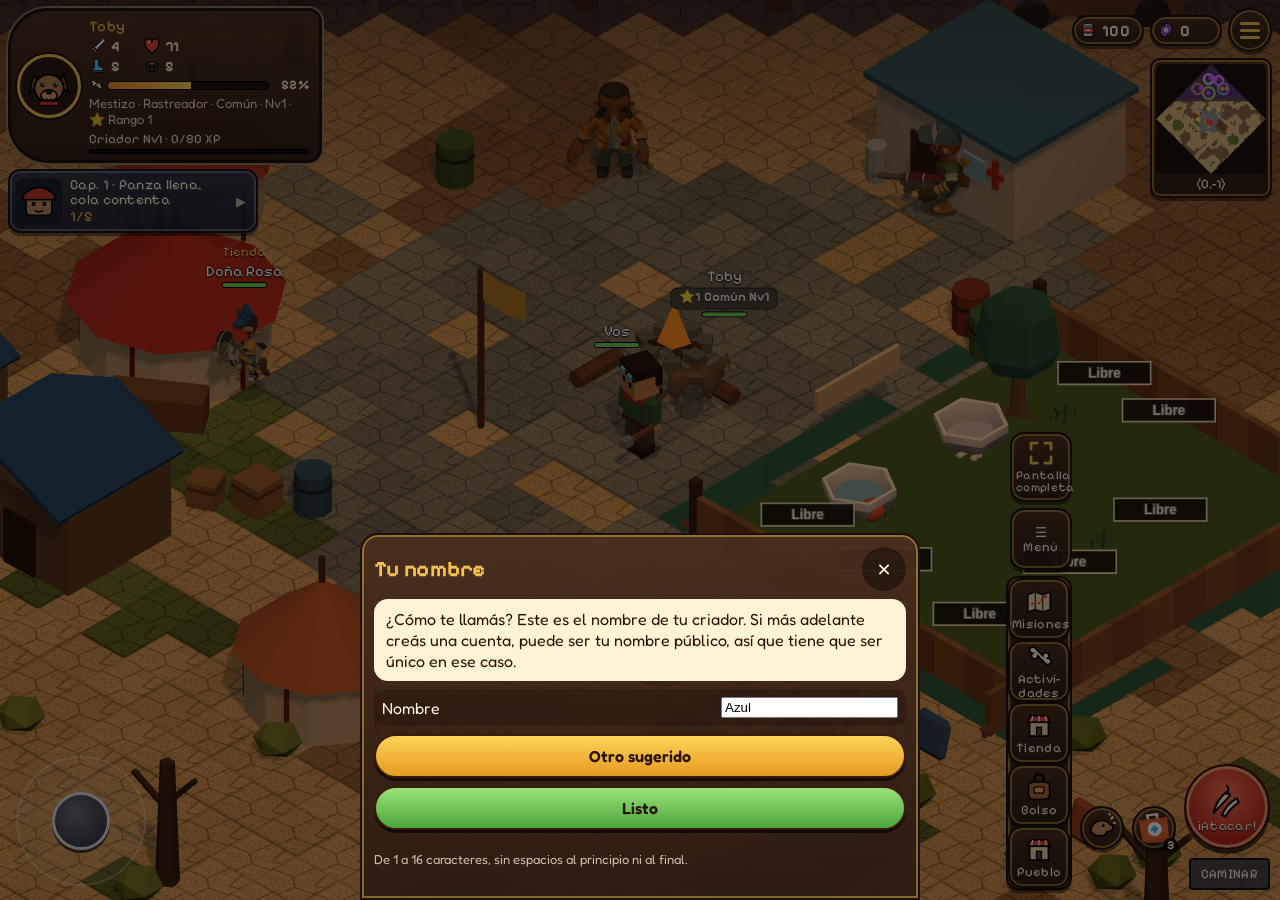
==== commit 4b04f646: "Dog Zone v0.6.1: oleada 5 más fácil, etiquetas del canil, aviso de puntos" ====
--- a/index.html
+++ b/index.html
@@ -4,7 +4,7 @@
 <meta charset="utf-8">
 <meta name="viewport" content="width=device-width, initial-scale=1, maximum-scale=1, user-scalable=no, viewport-fit=cover">
 <meta name="theme-color" content="#2a1a14">
-<meta name="description" content="Dog Zone: La Plaga — prototipo v0.5.1. Criá perros inmunes en un mundo con plaga.">
+<meta name="description" content="Dog Zone: La Plaga — prototipo v0.6.1. Criá perros inmunes en un mundo con plaga.">
 <title>Dog Zone: La Plaga</title>
 <link rel="manifest" href="manifest.webmanifest">
 <link rel="icon" href="icons/icon-192.png">
@@ -56,6 +56,7 @@
       <div class="qtxt"><div class="qtitle" id="qtitle">Dale de comer a Toby</div><div class="qprog" id="qprog">0/1</div></div>
       <span class="qarrow">▶</span>
     </div>
+    <button id="pick-notice" class="panel hidden" type="button" aria-live="polite"></button>
   </div>
 
   <!-- arriba derecha: monedas, menú, minimapa -->
@@ -77,11 +78,14 @@
   <div id="hud-br">
     <div id="sidebtns">
       <button class="sq panel" id="btn-fs" aria-label="Pantalla completa"><span class="ic i-fs lg"></span><small>Pantalla completa</small></button>
-      <button class="sq panel" id="btn-bag"><span class="ic i-bag lg"></span><small>Bolso</small></button>
-      <button class="sq panel" id="btn-shop"><span class="ic i-shop lg"></span><small>Tienda</small></button>
-      <button class="sq panel" id="btn-mission"><span class="ic i-map lg"></span><small>Misión</small><em id="mission-timer"></em></button>
-      <button class="sq panel" id="btn-act"><span class="ic i-bone lg"></span><small>Activi&shy;dades</small></button>
-      <button class="sq panel" id="btn-work"><span class="ic i-shop lg"></span><small>Pueblo</small></button>
+      <button class="sq panel" id="btn-drawer" aria-label="Abrir menú de acciones" aria-expanded="false" aria-controls="drawer"><span class="drawer-ic" aria-hidden="true">☰</span><small>Menú</small><em id="mission-timer"></em></button>
+      <div id="drawer" class="panel" role="menu" aria-hidden="true">
+        <button class="sq panel" id="btn-mission" role="menuitem"><span class="ic i-map lg"></span><small>Misiones</small></button>
+        <button class="sq panel" id="btn-act" role="menuitem"><span class="ic i-bone lg"></span><small>Activi&shy;dades</small></button>
+        <button class="sq panel" id="btn-shop" role="menuitem"><span class="ic i-shop lg"></span><small>Tienda</small></button>
+        <button class="sq panel" id="btn-bag" role="menuitem"><span class="ic i-bag lg"></span><small>Bolso</small></button>
+        <button class="sq panel" id="btn-work" role="menuitem"><span class="ic i-shop lg"></span><small>Pueblo</small></button>
+      </div>
     </div>
     <div id="actions">
       <button id="btn-context" class="pill hidden"></button>
@@ -94,7 +98,9 @@
     </div>
   </div>
 
-  <div id="toast"></div>
+  <div id="toast" aria-hidden="true"></div>
+  <div id="toasts" aria-live="polite"></div>
+  <div id="sidebanners" aria-live="polite"></div>
 </div>
 
 <!-- Tip de giro (no bloquea: el juego ya está rotado en vertical) -->
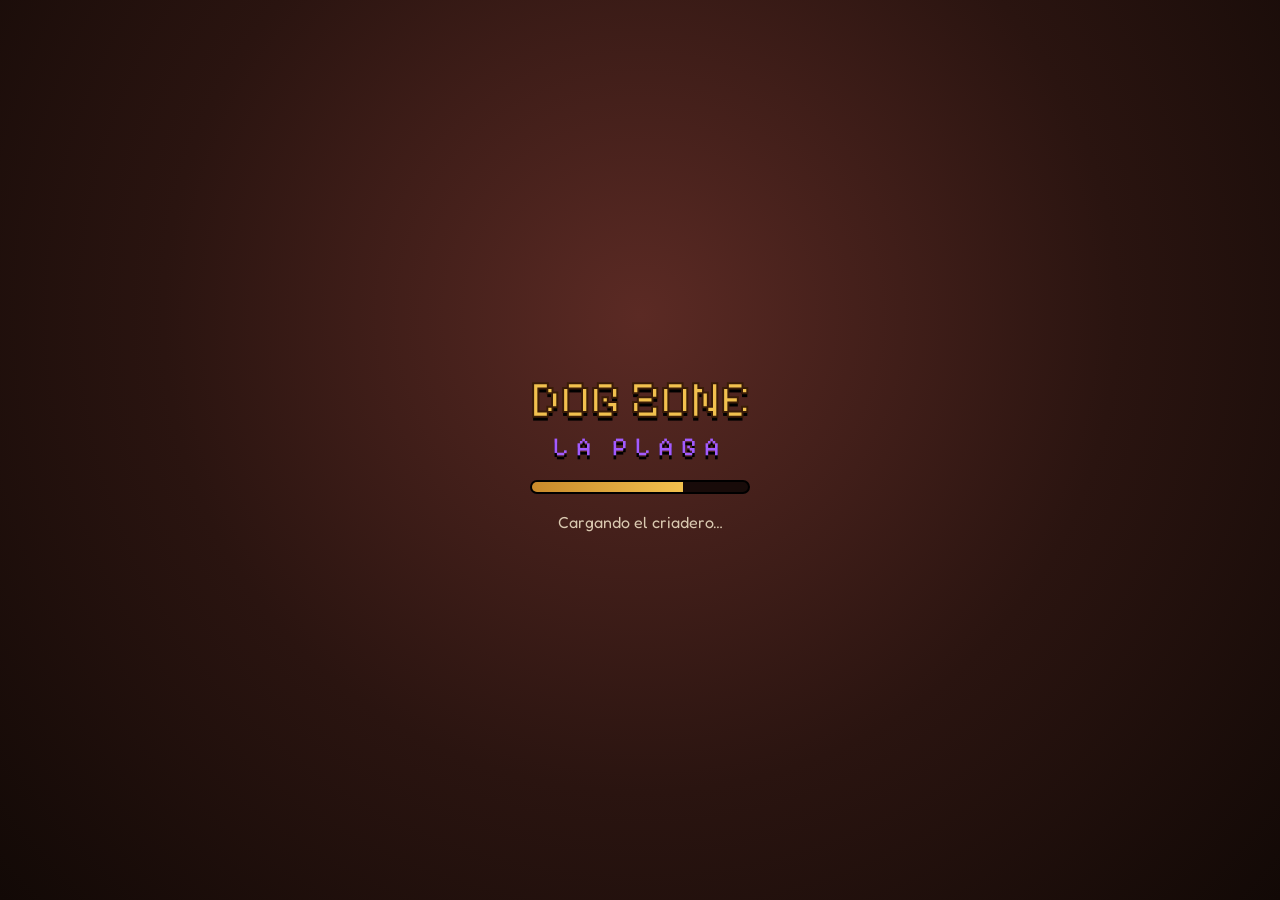
==== commit ac2ed3ca: "Dog Zone v0.6.2: arranque 150 Dogs + Toby, cruce, tienda, etiquetas, horizontal, spots separados" ====
--- a/index.html
+++ b/index.html
@@ -4,7 +4,7 @@
 <meta charset="utf-8">
 <meta name="viewport" content="width=device-width, initial-scale=1, maximum-scale=1, user-scalable=no, viewport-fit=cover">
 <meta name="theme-color" content="#2a1a14">
-<meta name="description" content="Dog Zone: La Plaga — prototipo v0.6.1. Criá perros inmunes en un mundo con plaga.">
+<meta name="description" content="Dog Zone: La Plaga — prototipo v0.6.2. Criá perros inmunes en un mundo con plaga.">
 <title>Dog Zone: La Plaga</title>
 <link rel="manifest" href="manifest.webmanifest">
 <link rel="icon" href="icons/icon-192.png">
@@ -99,17 +99,16 @@
   </div>
 
   <div id="toast" aria-hidden="true"></div>
-  <div id="toasts" aria-live="polite"></div>
   <div id="sidebanners" aria-live="polite"></div>
 </div>
 
-<!-- Tip de giro (no bloquea: el juego ya está rotado en vertical) -->
-<div id="rotate" class="hidden">
+<!-- v0.6.2: el juego es horizontal-first. En vertical, aviso para girar (no borra ni pausa nada) -->
+<div id="rotate" class="hidden" role="dialog" aria-live="polite">
   <div class="rotate-card panel">
     <div class="phone-turn" aria-hidden="true">📱↻</div>
-    <h2>Girá el teléfono de costado</h2>
-    <p>El juego ya está acostado. Si la pantalla no giró sola, recostá el teléfono hacia la izquierda (botones de volumen arriba).</p>
-    <button id="btn-rotate-ok" class="pill">Listo</button>
+    <h2>Girá el celu para jugar 🐶</h2>
+    <p>Dog Zone se juega acostado. Tu partida sigue igual: cuando lo pongas horizontal, seguís donde estabas.</p>
+    <button id="btn-rotate-ok" class="pill">Jugar igual así</button>
     <button id="btn-portrait-ok" class="link">Jugar en vertical</button>
   </div>
 </div>
@@ -121,6 +120,9 @@
     <div id="mbody"></div>
   </div>
 </div>
+
+<!-- v0.6.2: los avisos van fuera del HUD para verse también encima de un panel abierto -->
+<div id="toasts" aria-live="polite"></div>
 
 <!-- Tutorial -->
 <div id="tut" class="hidden">
--- a/css/style.css
+++ b/css/style.css
@@ -33,7 +33,7 @@
 /* ---------- HUD (layout principal: landscape / de costado) ---------- */
 #hud{position:absolute;inset:0;pointer-events:none;z-index:10}
 #hud>*{pointer-events:auto}
-#hud #zonename,#hud #toast{pointer-events:none}
+#hud #zonename,#hud #toast,#hud #toasts,#hud #sidebanners{pointer-events:none}
 #hud #hud-br{pointer-events:none}
 #hud-br>*{pointer-events:auto}
 
@@ -141,7 +141,7 @@
 .card .s{font-size:13px;opacity:.85;line-height:1.3}
 .chips{display:flex;flex-wrap:wrap;gap:4px;margin-top:3px}
 .chip{font:13px "Pixelify";padding:1px 6px;border-radius:8px;background:#0005}
-.chip.fuerte{background:#7a2a1c}.chip.medio{background:#6b5216}.chip.débil{background:#2c5a2a}
+/* v0.6: sin clasificación débil/medio/fuerte */
 .card .price{display:flex;flex-direction:column;align-items:flex-end;gap:4px}
 .note{font-size:13px;opacity:.75;line-height:1.35}
 .menu-row{display:flex;justify-content:space-between;align-items:center;padding:8px;border-radius:10px;background:#0003;gap:10px}
@@ -372,3 +372,49 @@
 
 .ntag .yard-act{font-size:18px;line-height:1;margin-top:2px;text-align:center;filter:drop-shadow(0 1px 2px #000)}
 .plant-mini img{width:18px;height:18px;vertical-align:middle;margin-right:2px}
+
+/* ======================== v0.6 ======================== */
+/* números claros: Fredoka con cifras tabulares (en Pixelify el 2 se confundía con el 8) */
+.num,.rarity-tag,#pstage,.sheet-line,#latas,#chapitas,#potions,#mission-timer,#qprog,#hungertxt,.pstats b,.price b,.xp-lbl,.chip,.sq em,.meter b,#mmcoord,.side-banner b,.toast-item b{
+  font-family:"Fredoka",system-ui,sans-serif!important;font-variant-numeric:tabular-nums lining-nums;font-feature-settings:"tnum" 1,"lnum" 1;letter-spacing:0}
+#latas,#chapitas{font-weight:600}
+/* avisos chicos al costado izquierdo, nunca en el centro; letra blanca; se van solos */
+#toast{display:none!important}
+#toasts{position:absolute;left:calc(10px + var(--safe-l, 0px));top:42%;display:flex;flex-direction:column;gap:6px;max-width:min(260px,38vw);z-index:6}
+.toast-item{font:600 13px/1.25 "Fredoka",system-ui,sans-serif;color:#fff;background:rgba(10,8,6,.72);border-left:3px solid #ffd35a;border-radius:10px;padding:6px 10px;
+  opacity:0;transform:translateX(-12px);transition:opacity .25s,transform .25s;text-shadow:0 1px 0 #000}
+.toast-item.show{opacity:1;transform:none}
+#sidebanners{position:absolute;left:calc(10px + var(--safe-l, 0px));top:calc(42% - 46px);display:flex;flex-direction:column;gap:6px;max-width:min(280px,40vw);z-index:6}
+.side-banner{font:600 13px/1.25 "Fredoka",system-ui,sans-serif;color:#fff;background:rgba(40,20,14,.85);border:2px solid #f2c14e;border-radius:10px;padding:6px 10px;opacity:0;transition:opacity .2s}
+.side-banner.show{opacity:1}
+.side-banner.sb-injured{border-color:#ff8a7a}
+.side-banner.sb-spot{border-color:#9dbb6a}
+body.portrait-play #toasts,body:not(.landscape-layout):not(.forced-landscape) #toasts{top:auto;bottom:calc(210px + var(--safe-b, 0px))}
+body:not(.landscape-layout):not(.forced-landscape) #sidebanners{top:auto;bottom:calc(210px + var(--safe-b, 0px) + 0px);transform:translateY(-100%)}
+/* menú desplegable: cerrado por defecto, botón fijo en la esquina */
+#btn-drawer .drawer-ic{font-size:24px;line-height:1}
+#btn-drawer[aria-expanded="true"]{outline:3px solid #ffd35a}
+#sidebtns{position:relative}
+#drawer{display:none;position:absolute;right:calc(100% + 8px);bottom:0;flex-direction:column;gap:6px;padding:6px;border-radius:14px;z-index:8}
+body.drawer-open #drawer{display:flex}
+body.drawer-open #drawer .sq{width:auto;min-width:118px;height:48px;flex-direction:row;justify-content:flex-start;gap:8px;padding:0 10px}
+body.drawer-open #drawer .sq small{font-size:15px}
+/* roles */
+.role-chip{background:#3a2e22}
+.role-chip.role-rastreador{background:#2c4a5a}.role-chip.role-pesado{background:#5a2c22}.role-chip.role-veloz{background:#4a4a1c}
+.sheet-line{font-family:"Fredoka",system-ui,sans-serif;font-weight:600}
+.spot-tag .n{font-size:13px;background:rgba(20,12,8,.8);padding:2px 6px;border-radius:6px}
+.quiz-a{margin:4px 2px}
+ul.need{margin:4px 0 6px 18px;padding:0;font-size:14px}
+.carta{font-style:italic}
+/* v0.6.1: aviso de puntos para repartir */
+#pick-notice{display:flex;align-items:center;gap:6px;margin-top:6px;padding:5px 10px;border:0;color:#fff;font:600 13px "Fredoka",system-ui,sans-serif;background:linear-gradient(180deg,#d99a1e,#a86d0c);box-shadow:inset 0 0 0 2px #ffd35a88,0 3px 0 rgba(0,0,0,.45);border-radius:10px;pointer-events:auto;cursor:pointer;max-width:250px;text-align:left}
+#pick-notice.hidden{display:none}
+#pick-notice.busy{opacity:.7;filter:saturate(.6)}
+#pick-notice .s{font-weight:400;opacity:.9}
+/* v0.6.1-b2 (V-1): el aviso de puntos queda por encima del área táctil del joystick */
+#hud-tl{z-index:6;pointer-events:none}
+#hud-tl>*{pointer-events:auto}
+#pick-notice{position:relative;z-index:7}
+/* V-2: etiqueta corta cuando no entra */
+.ntag.compact .rt-r{display:none}
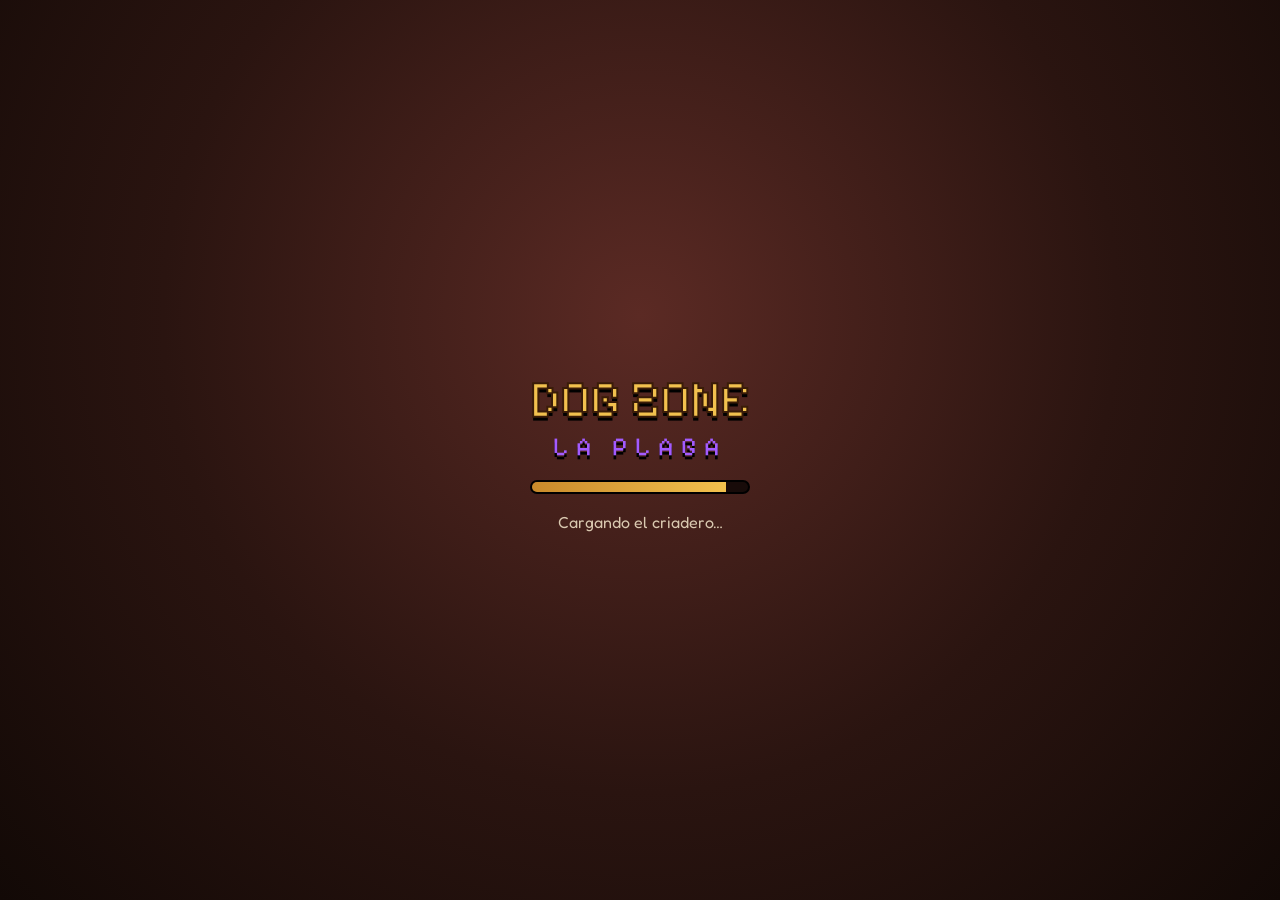
==== commit 8ab13159: "Dog Zone v0.6.3: XP por perro, limpiá la zona diaria, sin enfermedades, solo horizontal" ====
--- a/index.html
+++ b/index.html
@@ -4,7 +4,7 @@
 <meta charset="utf-8">
 <meta name="viewport" content="width=device-width, initial-scale=1, maximum-scale=1, user-scalable=no, viewport-fit=cover">
 <meta name="theme-color" content="#2a1a14">
-<meta name="description" content="Dog Zone: La Plaga — prototipo v0.6.2. Criá perros inmunes en un mundo con plaga.">
+<meta name="description" content="Dog Zone: La Plaga — prototipo v0.6.3. Criá perros inmunes en un mundo con plaga.">
 <title>Dog Zone: La Plaga</title>
 <link rel="manifest" href="manifest.webmanifest">
 <link rel="icon" href="icons/icon-192.png">
@@ -20,7 +20,7 @@
     var portrait = h > w + 20;
     var mobile = matchMedia('(pointer:coarse)').matches || matchMedia('(max-width:900px)').matches;
     if (!portrait) document.body.classList.add('landscape-layout');
-    else if (mobile) document.body.classList.add('forced-landscape', 'landscape-layout');
+    else document.body.classList.add('need-rotate');
     if ((portrait ? w : h) <= 480) document.body.classList.add('short-hud');
   } catch (e) {}
 })();
@@ -102,14 +102,12 @@
   <div id="sidebanners" aria-live="polite"></div>
 </div>
 
-<!-- v0.6.2: el juego es horizontal-first. En vertical, aviso para girar (no borra ni pausa nada) -->
+<!-- v0.6.3: el juego es solo horizontal. En vertical, este aviso tapa todo y bloquea los toques (no borra ni pausa nada) -->
 <div id="rotate" class="hidden" role="dialog" aria-live="polite">
   <div class="rotate-card panel">
     <div class="phone-turn" aria-hidden="true">📱↻</div>
     <h2>Girá el celu para jugar 🐶</h2>
-    <p>Dog Zone se juega acostado. Tu partida sigue igual: cuando lo pongas horizontal, seguís donde estabas.</p>
-    <button id="btn-rotate-ok" class="pill">Jugar igual así</button>
-    <button id="btn-portrait-ok" class="link">Jugar en vertical</button>
+    <p>Dog Zone se juega solo en horizontal. Tu partida sigue igual: cuando lo pongas horizontal, seguís donde estabas.</p>
   </div>
 </div>
 
--- a/css/style.css
+++ b/css/style.css
@@ -418,3 +418,33 @@
 #pick-notice{position:relative;z-index:7}
 /* V-2: etiqueta corta cuando no entra */
 .ntag.compact .rt-r{display:none}
+/* v0.6.2: tienda que explica por qué no se puede comprar */
+.pill.off{opacity:.55}
+.buy-why{display:block;font-size:12px;color:#ffb35a;margin-top:2px}
+.shop-full{background:#5a2a1a;border:2px solid #ffb35a;border-radius:10px;padding:8px 10px;margin:6px 0;font-size:14px;line-height:1.3}
+.shop-full .pill{margin-top:6px}
+/* v0.6.2: aviso de giro a pantalla completa en vertical (horizontal-first) */
+body.need-rotate #rotate{align-items:center;justify-content:center;background:rgba(10,8,20,.72)}
+body.need-rotate #rotate .rotate-card{max-width:min(92%,420px);text-align:center}
+/* v0.6.2: horizontal-first — ficha del perro más chica y las cintas al costado del joystick */
+body.landscape-layout #portrait{padding:3px 8px 3px 3px;gap:6px;max-width:250px}
+body.landscape-layout #portrait .face{width:42px;height:42px;border-width:2px;align-self:flex-start;margin-top:2px}
+body.landscape-layout .pstats{display:grid;grid-template-columns:auto auto;column-gap:8px;row-gap:0;min-width:0}
+body.landscape-layout .pstats>.pname,body.landscape-layout .pstats>.meter,body.landscape-layout .pstats>.pstage,body.landscape-layout .pstats>#breeder-xp{grid-column:1 / -1}
+body.landscape-layout .pstats .pname{font-size:13px;line-height:1.1}
+body.landscape-layout .pstats .row{font-size:12px;gap:3px}
+body.landscape-layout .pstats .row b{min-width:20px}
+body.landscape-layout #pstage{font-size:11px;line-height:1.15}
+body.landscape-layout #breeder-xp{font-size:11px;line-height:1.1}
+body.landscape-layout #quest{padding-top:3px;padding-bottom:3px}
+body.landscape-layout #toasts,body.landscape-layout #sidebanners{top:auto}
+body.landscape-layout .pstats{width:192px;grid-template-columns:1fr 1fr}
+body.landscape-layout .pstats .meter b{width:34px;font-size:12px}
+body.landscape-layout #portrait{overflow:hidden}
+/* v0.6.2: etiqueta mínima (sólo el nombre) cuando los perros están amontonados */
+.ntag.mini .rarity-tag,.ntag.mini .hp,.ntag.mini .yard-act,.ntag.mini .role{display:none}
+.ntag.mini .n{font-size:13px}
+.pill.off{opacity:.6;filter:grayscale(1) brightness(.8)}
+/* v0.6.2: los avisos se ven también con un panel abierto (ej. "criadero lleno" en la tienda) */
+#toasts{z-index:60;pointer-events:none}
+#hud.hidden ~ #toasts{display:none}
